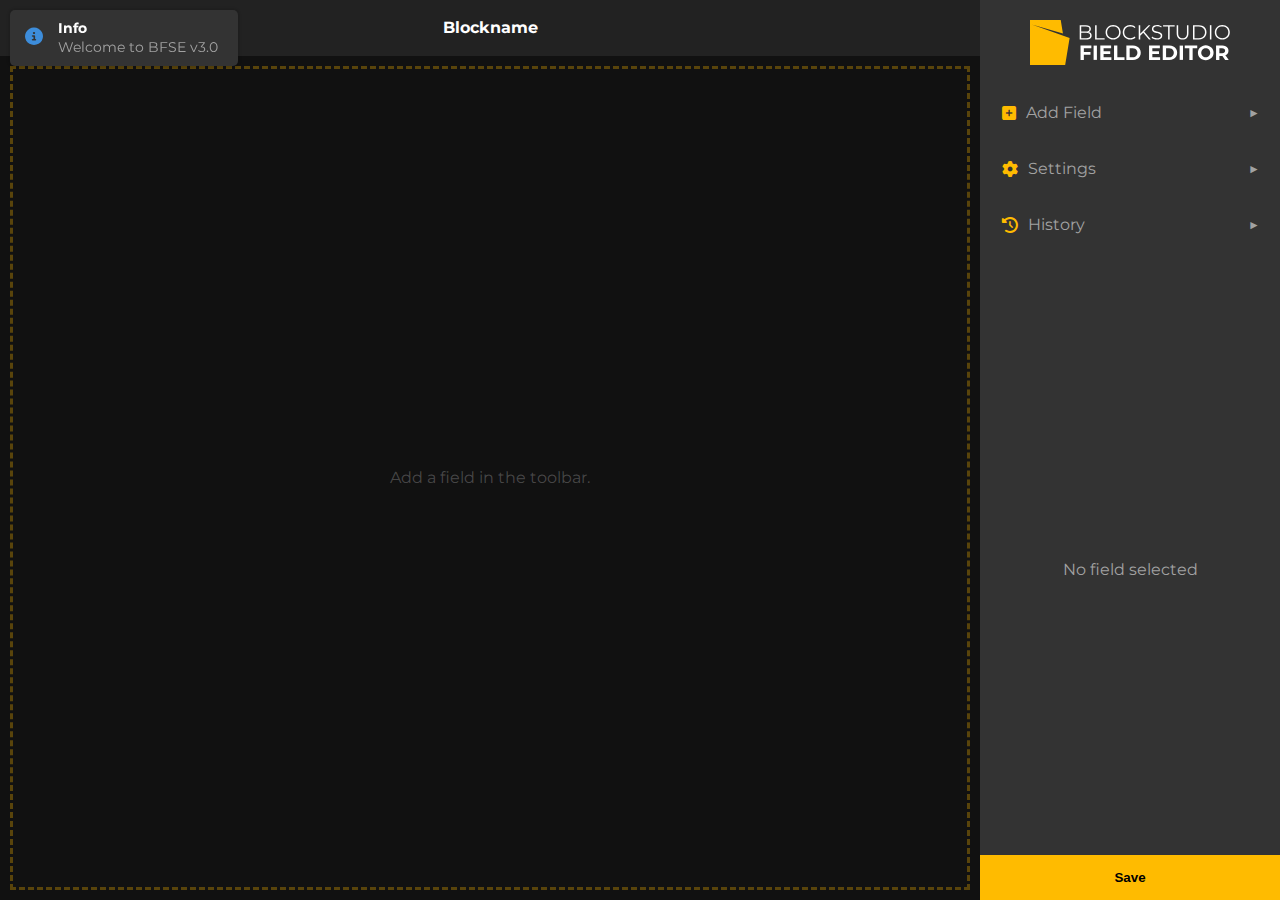
==== src/index.html @ e65ab968 "Initial commit" ====
<!DOCTYPE html>
<html lang="en">
	<head>
		<meta charset="UTF-8" />
		<meta name="viewport" content="width=device-width, initial-scale=1.0" />
		<link rel="stylesheet" href="assets/css/main.min.css" />
		<link rel="stylesheet" href="assets/fontawesome/css/all.min.css" />
		<script src="assets/js/main.js" type="module" defer></script>
		<title>Blockstudio Field Editor</title>
	</head>
	<body>
		<div class="alerts" id="alerts"></div>
		<div class="loader">
			<img src="assets/img/loader.svg" alt="BSFE" />
			<div class="loader__text">Loading please wait..</div>
		</div>
		<div class="container">
			<div class="toolbar">
				<div class="toolbar__head">
					<img src="assets/img/logo-full-colored.svg" alt="BSFE" />
				</div>
				<nav class="nav">
					<ul class="nav__list">
						<!-- Add Field -->
						<li class="nav__item nav__item--parent" data-for="addFields">
							<i class="fa-solid fa-plus-square"></i> Add Field
						</li>
						<ul class="nav__list nav__list--sub" data-menu="addFields">
							<li class="nav__item nav__item--return"></li>
						</ul>
						<!-- Settings -->
						<li class="nav__item nav__item--parent" data-for="settings">
							<i class="fa-solid fa-cog"></i> Settings
						</li>
						<ul class="nav__list nav__list--sub" data-menu="settings">
							<li class="nav__item nav__item--return"></li>
							<!-- Block Settings -->
							<li class="nav__item nav__item--parent" data-for="blockSettings">
								<i class="fa-solid fa-sliders"></i> Block Settings
							</li>
							<ul class="nav__list nav__list--sub" data-menu="blockSettings">
								<li class="nav__item nav__item--return"></li>
								<form id="blockSettings">
									<li class="nav__item nav__item--input">
										<label>
											<span>Name</span>
											<input type="text" name="name" />
										</label>
									</li>
									<li class="nav__item nav__item--input">
										<label>
											<span>Title</span>
											<input type="text" name="title" />
										</label>
									</li>
									<li class="nav__item nav__item--input">
										<label>
											<span>Category</span>
											<input type="text" name="category" />
										</label>
									</li>
									<li class="nav__item nav__item--input">
										<label>
											<span>Icon</span>
											<input type="text" name="icon" />
										</label>
									</li>
									<li class="nav__item nav__item--input">
										<label>
											<span>Description</span>
											<input type="text" name="description" />
										</label>
									</li>
									<li class="nav__item nav__item--input">
										<label>
											<span>Keywords</span>
											<input type="text" name="keywords" />
										</label>
									</li>
									<li class="nav__item nav__item--input">
										<label>
											<span>Version</span>
											<input type="text" name="version" />
										</label>
									</li>
									<li class="nav__item nav__item--input">
										<label>
											<span>Textdomain</span>
											<input type="text" name="textdomain" />
										</label>
									</li>
								</form>
							</ul>
							<!-- Settings.. -->
							<li class="nav__item nav__item--input">
								<label class="boolean">
									<span>
										<i class="fa-solid fa-hashtag"></i>Hide Field IDs
									</span>
									<input type="checkbox" id="hideFieldIds" />
								</label>
							</li>
							<li class="nav__item nav__item--input">
								<label class="boolean">
									<span>
										<i class="fa-solid fa-eye-slash"></i>Hide Top-Bar
									</span>
									<input type="checkbox" id="hideTopBar" />
								</label>
							</li>
							<li class="nav__item nav__item--input">
								<label class="boolean">
									<span>
										<i class="fa-solid fa-close"></i>Auto close menu
									</span>
									<input type="checkbox" id="closeAfterFieldAdded" />
								</label>
							</li>
						</ul>
						<!-- History -->
						<li class="nav__item nav__item--parent" data-for="history">
							<i class="fa-solid fa-history"></i> History
						</li>
						<ul class="nav__list nav__list--sub" data-menu="history">
							<li class="nav__item nav__item--return"></li>
						</ul>
						<!-- Field Properties -->
						<li class="nav__item nav__item--divider" id="fieldSettingsId">
							N/A
						</li>
						<form class="toolbar__field-settings" id="fieldSettings"></form>
					</ul>
				</nav>

				<button class="button" id="saveBtn">Save</button>
			</div>
			<div class="editor">
				<div class="editor__details">
					<p class="editor__blockname" id="blockName">Blockname</p>
				</div>
				<div class="editor__inner">
					<div class="fields" id="fields"></div>
				</div>
			</div>
		</div>
	</body>
</html>
---- src/assets/css/main.min.css ----
html,body,div,span,applet,object,iframe,h1,h2,h3,h4,h5,h6,p,blockquote,pre,a,abbr,acronym,address,big,cite,code,del,dfn,em,img,ins,kbd,q,s,samp,small,strike,strong,sub,sup,tt,var,b,u,i,center,dl,dt,dd,ol,ul,li,fieldset,form,label,legend,table,caption,tbody,tfoot,thead,tr,th,td,article,aside,canvas,details,embed,figure,figcaption,footer,header,hgroup,menu,nav,output,ruby,section,summary,time,mark,audio,video{margin:0;padding:0;border:0;font-size:100%;font:inherit;vertical-align:baseline}article,aside,details,figcaption,figure,footer,header,hgroup,menu,nav,section{display:block}body{line-height:1}ol,ul{list-style:none}blockquote,q{quotes:none}blockquote:before,blockquote:after,q:before,q:after{content:'';content:none}table{border-collapse:collapse;border-spacing:0}@font-face{font-display:swap;font-family:"Montserrat";font-style:normal;font-weight:100;src:url("../fonts/montserrat-v25-latin-100.woff2") format("woff2")}@font-face{font-display:swap;font-family:"Montserrat";font-style:italic;font-weight:100;src:url("../fonts/montserrat-v25-latin-100italic.woff2") format("woff2")}@font-face{font-display:swap;font-family:"Montserrat";font-style:normal;font-weight:200;src:url("../fonts/montserrat-v25-latin-200.woff2") format("woff2")}@font-face{font-display:swap;font-family:"Montserrat";font-style:italic;font-weight:200;src:url("../fonts/montserrat-v25-latin-200italic.woff2") format("woff2")}@font-face{font-display:swap;font-family:"Montserrat";font-style:normal;font-weight:300;src:url("../fonts/montserrat-v25-latin-300.woff2") format("woff2")}@font-face{font-display:swap;font-family:"Montserrat";font-style:italic;font-weight:300;src:url("../fonts/montserrat-v25-latin-300italic.woff2") format("woff2")}@font-face{font-display:swap;font-family:"Montserrat";font-style:normal;font-weight:400;src:url("../fonts/montserrat-v25-latin-regular.woff2") format("woff2")}@font-face{font-display:swap;font-family:"Montserrat";font-style:italic;font-weight:400;src:url("../fonts/montserrat-v25-latin-italic.woff2") format("woff2")}@font-face{font-display:swap;font-family:"Montserrat";font-style:normal;font-weight:500;src:url("../fonts/montserrat-v25-latin-500.woff2") format("woff2")}@font-face{font-display:swap;font-family:"Montserrat";font-style:italic;font-weight:500;src:url("../fonts/montserrat-v25-latin-500italic.woff2") format("woff2")}@font-face{font-display:swap;font-family:"Montserrat";font-style:normal;font-weight:600;src:url("../fonts/montserrat-v25-latin-600.woff2") format("woff2")}@font-face{font-display:swap;font-family:"Montserrat";font-style:italic;font-weight:600;src:url("../fonts/montserrat-v25-latin-600italic.woff2") format("woff2")}@font-face{font-display:swap;font-family:"Montserrat";font-style:normal;font-weight:700;src:url("../fonts/montserrat-v25-latin-700.woff2") format("woff2")}@font-face{font-display:swap;font-family:"Montserrat";font-style:italic;font-weight:700;src:url("../fonts/montserrat-v25-latin-700italic.woff2") format("woff2")}@font-face{font-display:swap;font-family:"Montserrat";font-style:normal;font-weight:800;src:url("../fonts/montserrat-v25-latin-800.woff2") format("woff2")}@font-face{font-display:swap;font-family:"Montserrat";font-style:italic;font-weight:800;src:url("../fonts/montserrat-v25-latin-800italic.woff2") format("woff2")}@font-face{font-display:swap;font-family:"Montserrat";font-style:normal;font-weight:900;src:url("../fonts/montserrat-v25-latin-900.woff2") format("woff2")}@font-face{font-display:swap;font-family:"Montserrat";font-style:italic;font-weight:900;src:url("../fonts/montserrat-v25-latin-900italic.woff2") format("woff2")}@font-face{font-display:swap;font-family:"Font Awesome 6 Free";font-weight:900;src:url("../fontawesome/webfonts/fa-brands-400.woff2") format("woff2")}@font-face{font-display:swap;font-family:"Font Awesome 6 Free";font-weight:900;src:url("../fontawesome/webfonts/fa-regular-400.woff2") format("woff2")}@font-face{font-display:swap;font-family:"Font Awesome 6 Free";font-weight:900;src:url("../fontawesome/webfonts/fa-solid-900.woff2") format("woff2")}@font-face{font-display:swap;font-family:"Font Awesome 6 Free";font-weight:900;src:url("../fontawesome/webfonts/fa-v4compatibility.woff2") format("woff2")}*{box-sizing:border-box;-webkit-font-smoothing:antialiased;-moz-osx-font-smoothing:grayscale;margin:0;padding:0}html{font-family:"Montserrat";background:#111111;color:#a2a2a2;height:100%}body{min-height:100%;display:grid;overflow:hidden}.container{display:grid;grid-template-columns:1fr 300px;grid-template-rows:1fr}.container .editor{grid-column:1/2;grid-row:1/2}.container .toolbar{grid-column:2/3;grid-row:1/2}a{text-decoration:none;color:inherit}input{border:none;font:inhert;color:inherit;background:transparent;font-size:inherit;transition:0.3s all ease}input:focus{outline:none;color:#fff}input::-webkit-input-placeholder{text-transform:capitalize}input::-moz-placeholder{text-transform:capitalize}input::placeholder{text-transform:capitalize}label.string{display:block;width:100%}label.boolean{display:flex;align-items:center;width:100%;justify-content:space-between;cursor:pointer}label.boolean span{font-size:14px}input[type="checkbox"]{-webkit-appearance:none;-moz-appearance:none;appearance:none;width:20px;height:20px;background:#444;position:relative;margin:0;cursor:pointer}input[type="checkbox"]:checked::before{content:"✕";position:absolute;top:50%;left:50%;-webkit-transform:translate(-50%, -50%);transform:translate(-50%, -50%);color:#fb0;font-weight:700}label span{font-size:12px;color:#999;text-transform:capitalize}label input{margin-top:5px}label.select{width:100%;position:relative}label.select span{margin-bottom:5px;display:block}label.select select:not([multiple])::after{content:"▼";color:#fb0;position:absolute;bottom:13px;right:10px;font-size:10px;pointer-events:none}select{width:100%;border:0;background:#444;color:#a2a2a2;padding:10px;position:relative;-webkit-appearance:none;-moz-appearance:none;appearance:none}select::after{content:"asd"}.loader{position:fixed;inset:0;display:flex;flex-direction:column;justify-content:center;align-items:center;gap:20px;background:#111111;z-index:100;opacity:0;transition:0.3s all ease;pointer-events:none}.loader img{max-width:50px;-webkit-animation:breathe 1.5s ease-in-out infinite alternate;animation:breathe 1.5s ease-in-out infinite alternate}.loader--show{opacity:1;pointer-events:all}@-webkit-keyframes breathe{to{scale:1.1}}@keyframes breathe{to{scale:1.1}}.editor{flex:1 1 calc(100% - 300px);display:flex;flex-direction:column;height:100vh}.editor__details{background:#222;padding:20px;text-align:center;color:#fff;font-weight:700}.editor__inner{margin:10px;flex:1;border:3px dashed rgba(255,187,0,0.3);padding:10px;position:relative;overflow-y:auto}.toolbar{background:#333;display:flex;flex-direction:column}.toolbar #fieldSettingsId{opacity:0}.toolbar__head{padding:20px}.toolbar__head img{display:block;max-width:200px;margin:0 auto}.toolbar__field-settings{height:100%;overflow-y:auto;position:relative}.toolbar__field-settings:empty::before{content:"No field selected";position:absolute;top:50%;left:50%;-webkit-transform:translate(-50%, -50%);transform:translate(-50%, -50%)}.nav{flex:1}.nav__list{overflow-x:hidden;overflow-y:auto;height:100%;position:relative;transition:0.3s all ease;background:#333;display:flex;flex-direction:column}.nav__list--sub{position:absolute;width:100%;height:100%;top:0;left:100%;background:#333}.nav__list--active{left:0}.nav__item{display:flex;align-items:center;padding:20px;cursor:pointer;border-left:2px solid transparent;-webkit-user-select:none;-moz-user-select:none;user-select:none}.nav__item:hover:not(.nav__item--return,.nav__item--input,.nav__item--divider,.nav__item--static,.nav__item--entry,.nav__item--nested){background:#444;border-color:#fb0}.nav__item:hover:not(.nav__item--return,.nav__item--input,.nav__item--divider,.nav__item--static,.nav__item--entry,.nav__item--nested)::after{color:#fb0}.nav__item--parent::after{content:"►";font-size:12px;margin-left:auto}.nav__item--return{background:#fb0;padding:10px 20px;position:-webkit-sticky;position:sticky;font-size:12px;color:#000;display:flex;justify-content:space-between;top:0;font-weight:700}.nav__item--return::before{content:"◄ Go Back";font-size:12px;margin-right:5px}.nav__item--return:hover::before{opacity:0.6}.nav__item--input{padding:20px}.nav__item--input input:not([type="checkbox"]){width:100%;background:#444;padding:10px}.nav__item--input+.nav__item--input{padding-top:0}.nav__item--divider{padding:10px 20px;font-size:12px;display:flex;align-items:center;white-space:nowrap;color:#fb0;cursor:default;font-weight:700;gap:5px}.nav__item--divider::before,.nav__item--divider::after{content:"";height:1px;width:100%;background:#fb0}.nav__item--entry{flex-direction:column;align-items:flex-start}.nav__item--entry p:first-child{font-size:10px;color:#fb0;margin-bottom:5px}.nav__item--line{border-bottom:1px solid rgba(204,204,204,0.1)}.nav__item i{color:#fb0;margin-right:10px}.nav__item--nested{color:#fb0;font-size:12px;text-transform:capitalize;padding-bottom:0}.nav__item--nested::after{content:":"}.button{background:#fb0;color:#000;border:0;padding:15px 20px;font-weight:700;cursor:pointer}.button:hover{opacity:0.8}.button--disabled{opacity:0.5}.fields{display:flex;flex-direction:column;overflow-y:auto;height:100%;gap:10px;position:relative}.fields:empty::before{content:"Add a field in the toolbar.";position:absolute;top:50%;left:50%;-webkit-transform:translate(-50%, -50%);transform:translate(-50%, -50%);color:rgba(204,204,204,0.3)}.field{cursor:pointer}.field__head{background:#fb0;padding:10px;display:flex;align-items:center;gap:5px;color:#000;opacity:0.6}.field__type{font-weight:700}.field__id{padding:2px;font-size:10px}.field__id::before{content:"#"}.field__controls{margin-left:auto}.field__controls button{border:0;width:25px;height:25px;display:inline-grid;place-items:center;background:#000;color:#fb0;cursor:pointer}.field__controls button i{pointer-events:none}.field__controls button:hover{opacity:0.8}.field__controls button:active{scale:0.9}.field__attributes{padding-left:10px;border-left:2px solid rgba(255,187,0,0.5);overflow:hidden;height:0}.field__attributes>*{margin-top:10px}.field__add{background:transparent;border:2px dashed #fb0;color:#fb0;width:100%;text-align:center;padding:5px;cursor:pointer;font-weight:700;opacity:0.5}.field__add:hover{opacity:1}.field--selected>.field__head{opacity:1}.field--expanded>.field__attributes{height:auto}.alerts{position:fixed;pointer-events:none;top:0;left:0;max-width:50%;display:flex;flex-direction:column;gap:10px;z-index:100;padding:10px;align-items:flex-start}.alert{--alert-color: #fb0;background:#333;border-radius:5px;pointer-events:all;display:flex;align-items:center;font-size:14px;line-height:1.2;gap:10px;overflow:hidden;-webkit-transform:translateX(calc(-100% - 10px));transform:translateX(calc(-100% - 10px));transition:0.3s all ease;-webkit-user-select:none;-moz-user-select:none;user-select:none;box-shadow:0 0 2px 2px rgba(0,0,0,0.1);cursor:pointer;opacity:0}.alert__icon{color:var(--alert-color);padding:15px;padding-right:5px;font-size:18px}.alert__text{padding:10px;padding-left:0;padding-right:20px}.alert__text strong{font-weight:700;color:#fff;text-transform:capitalize}.alert__text p:last-child{margin-top:2px}.alert--error{--alert-color: #c34343}.alert--warning{--alert-color: #db893d}.alert--success{--alert-color: #63c343}.alert--tipp{--alert-color: #fb0}.alert--info{--alert-color: #3d8ddb}.alert--show{-webkit-transform:translateX(0);transform:translateX(0);opacity:1}
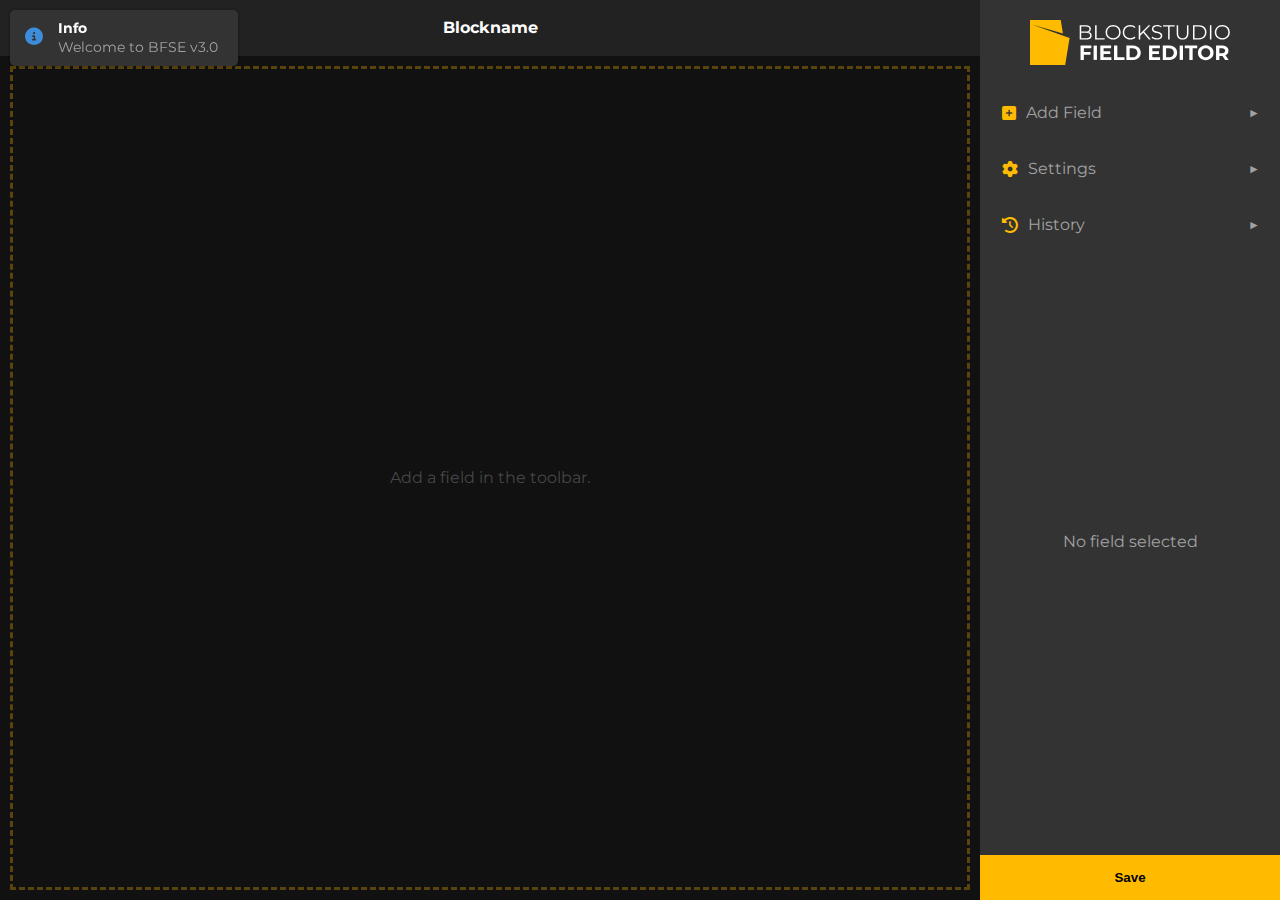
==== commit 3289d930: "." ====
--- a/src/index.html
+++ b/src/index.html
@@ -26,6 +26,13 @@
 							<i class="fa-solid fa-plus-square"></i> Add Field
 						</li>
 						<ul class="nav__list nav__list--sub" data-menu="addFields">
+							<li class="nav__item nav__item--return"></li>
+						</ul>
+						<!-- Add Option -->
+						<li class="nav__item nav__item--parent" data-for="addOptions">
+							<i class="fa-solid fa-plus-square"></i> Add Option
+						</li>
+						<ul class="nav__list nav__list--sub" data-menu="addOptions">
 							<li class="nav__item nav__item--return"></li>
 						</ul>
 						<!-- Settings -->
--- a/src/assets/css/main.min.css
+++ b/src/assets/css/main.min.css
@@ -1 +1 @@
-html,body,div,span,applet,object,iframe,h1,h2,h3,h4,h5,h6,p,blockquote,pre,a,abbr,acronym,address,big,cite,code,del,dfn,em,img,ins,kbd,q,s,samp,small,strike,strong,sub,sup,tt,var,b,u,i,center,dl,dt,dd,ol,ul,li,fieldset,form,label,legend,table,caption,tbody,tfoot,thead,tr,th,td,article,aside,canvas,details,embed,figure,figcaption,footer,header,hgroup,menu,nav,output,ruby,section,summary,time,mark,audio,video{margin:0;padding:0;border:0;font-size:100%;font:inherit;vertical-align:baseline}article,aside,details,figcaption,figure,footer,header,hgroup,menu,nav,section{display:block}body{line-height:1}ol,ul{list-style:none}blockquote,q{quotes:none}blockquote:before,blockquote:after,q:before,q:after{content:'';content:none}table{border-collapse:collapse;border-spacing:0}@font-face{font-display:swap;font-family:"Montserrat";font-style:normal;font-weight:100;src:url("../fonts/montserrat-v25-latin-100.woff2") format("woff2")}@font-face{font-display:swap;font-family:"Montserrat";font-style:italic;font-weight:100;src:url("../fonts/montserrat-v25-latin-100italic.woff2") format("woff2")}@font-face{font-display:swap;font-family:"Montserrat";font-style:normal;font-weight:200;src:url("../fonts/montserrat-v25-latin-200.woff2") format("woff2")}@font-face{font-display:swap;font-family:"Montserrat";font-style:italic;font-weight:200;src:url("../fonts/montserrat-v25-latin-200italic.woff2") format("woff2")}@font-face{font-display:swap;font-family:"Montserrat";font-style:normal;font-weight:300;src:url("../fonts/montserrat-v25-latin-300.woff2") format("woff2")}@font-face{font-display:swap;font-family:"Montserrat";font-style:italic;font-weight:300;src:url("../fonts/montserrat-v25-latin-300italic.woff2") format("woff2")}@font-face{font-display:swap;font-family:"Montserrat";font-style:normal;font-weight:400;src:url("../fonts/montserrat-v25-latin-regular.woff2") format("woff2")}@font-face{font-display:swap;font-family:"Montserrat";font-style:italic;font-weight:400;src:url("../fonts/montserrat-v25-latin-italic.woff2") format("woff2")}@font-face{font-display:swap;font-family:"Montserrat";font-style:normal;font-weight:500;src:url("../fonts/montserrat-v25-latin-500.woff2") format("woff2")}@font-face{font-display:swap;font-family:"Montserrat";font-style:italic;font-weight:500;src:url("../fonts/montserrat-v25-latin-500italic.woff2") format("woff2")}@font-face{font-display:swap;font-family:"Montserrat";font-style:normal;font-weight:600;src:url("../fonts/montserrat-v25-latin-600.woff2") format("woff2")}@font-face{font-display:swap;font-family:"Montserrat";font-style:italic;font-weight:600;src:url("../fonts/montserrat-v25-latin-600italic.woff2") format("woff2")}@font-face{font-display:swap;font-family:"Montserrat";font-style:normal;font-weight:700;src:url("../fonts/montserrat-v25-latin-700.woff2") format("woff2")}@font-face{font-display:swap;font-family:"Montserrat";font-style:italic;font-weight:700;src:url("../fonts/montserrat-v25-latin-700italic.woff2") format("woff2")}@font-face{font-display:swap;font-family:"Montserrat";font-style:normal;font-weight:800;src:url("../fonts/montserrat-v25-latin-800.woff2") format("woff2")}@font-face{font-display:swap;font-family:"Montserrat";font-style:italic;font-weight:800;src:url("../fonts/montserrat-v25-latin-800italic.woff2") format("woff2")}@font-face{font-display:swap;font-family:"Montserrat";font-style:normal;font-weight:900;src:url("../fonts/montserrat-v25-latin-900.woff2") format("woff2")}@font-face{font-display:swap;font-family:"Montserrat";font-style:italic;font-weight:900;src:url("../fonts/montserrat-v25-latin-900italic.woff2") format("woff2")}@font-face{font-display:swap;font-family:"Font Awesome 6 Free";font-weight:900;src:url("../fontawesome/webfonts/fa-brands-400.woff2") format("woff2")}@font-face{font-display:swap;font-family:"Font Awesome 6 Free";font-weight:900;src:url("../fontawesome/webfonts/fa-regular-400.woff2") format("woff2")}@font-face{font-display:swap;font-family:"Font Awesome 6 Free";font-weight:900;src:url("../fontawesome/webfonts/fa-solid-900.woff2") format("woff2")}@font-face{font-display:swap;font-family:"Font Awesome 6 Free";font-weight:900;src:url("../fontawesome/webfonts/fa-v4compatibility.woff2") format("woff2")}*{box-sizing:border-box;-webkit-font-smoothing:antialiased;-moz-osx-font-smoothing:grayscale;margin:0;padding:0}html{font-family:"Montserrat";background:#111111;color:#a2a2a2;height:100%}body{min-height:100%;display:grid;overflow:hidden}.container{display:grid;grid-template-columns:1fr 300px;grid-template-rows:1fr}.container .editor{grid-column:1/2;grid-row:1/2}.container .toolbar{grid-column:2/3;grid-row:1/2}a{text-decoration:none;color:inherit}input{border:none;font:inhert;color:inherit;background:transparent;font-size:inherit;transition:0.3s all ease}input:focus{outline:none;color:#fff}input::-webkit-input-placeholder{text-transform:capitalize}input::-moz-placeholder{text-transform:capitalize}input::placeholder{text-transform:capitalize}label.string{display:block;width:100%}label.boolean{display:flex;align-items:center;width:100%;justify-content:space-between;cursor:pointer}label.boolean span{font-size:14px}input[type="checkbox"]{-webkit-appearance:none;-moz-appearance:none;appearance:none;width:20px;height:20px;background:#444;position:relative;margin:0;cursor:pointer}input[type="checkbox"]:checked::before{content:"✕";position:absolute;top:50%;left:50%;-webkit-transform:translate(-50%, -50%);transform:translate(-50%, -50%);color:#fb0;font-weight:700}label span{font-size:12px;color:#999;text-transform:capitalize}label input{margin-top:5px}label.select{width:100%;position:relative}label.select span{margin-bottom:5px;display:block}label.select select:not([multiple])::after{content:"▼";color:#fb0;position:absolute;bottom:13px;right:10px;font-size:10px;pointer-events:none}select{width:100%;border:0;background:#444;color:#a2a2a2;padding:10px;position:relative;-webkit-appearance:none;-moz-appearance:none;appearance:none}select::after{content:"asd"}.loader{position:fixed;inset:0;display:flex;flex-direction:column;justify-content:center;align-items:center;gap:20px;background:#111111;z-index:100;opacity:0;transition:0.3s all ease;pointer-events:none}.loader img{max-width:50px;-webkit-animation:breathe 1.5s ease-in-out infinite alternate;animation:breathe 1.5s ease-in-out infinite alternate}.loader--show{opacity:1;pointer-events:all}@-webkit-keyframes breathe{to{scale:1.1}}@keyframes breathe{to{scale:1.1}}.editor{flex:1 1 calc(100% - 300px);display:flex;flex-direction:column;height:100vh}.editor__details{background:#222;padding:20px;text-align:center;color:#fff;font-weight:700}.editor__inner{margin:10px;flex:1;border:3px dashed rgba(255,187,0,0.3);padding:10px;position:relative;overflow-y:auto}.toolbar{background:#333;display:flex;flex-direction:column}.toolbar #fieldSettingsId{opacity:0}.toolbar__head{padding:20px}.toolbar__head img{display:block;max-width:200px;margin:0 auto}.toolbar__field-settings{height:100%;overflow-y:auto;position:relative}.toolbar__field-settings:empty::before{content:"No field selected";position:absolute;top:50%;left:50%;-webkit-transform:translate(-50%, -50%);transform:translate(-50%, -50%)}.nav{flex:1}.nav__list{overflow-x:hidden;overflow-y:auto;height:100%;position:relative;transition:0.3s all ease;background:#333;display:flex;flex-direction:column}.nav__list--sub{position:absolute;width:100%;height:100%;top:0;left:100%;background:#333}.nav__list--active{left:0}.nav__item{display:flex;align-items:center;padding:20px;cursor:pointer;border-left:2px solid transparent;-webkit-user-select:none;-moz-user-select:none;user-select:none}.nav__item:hover:not(.nav__item--return,.nav__item--input,.nav__item--divider,.nav__item--static,.nav__item--entry,.nav__item--nested){background:#444;border-color:#fb0}.nav__item:hover:not(.nav__item--return,.nav__item--input,.nav__item--divider,.nav__item--static,.nav__item--entry,.nav__item--nested)::after{color:#fb0}.nav__item--parent::after{content:"►";font-size:12px;margin-left:auto}.nav__item--return{background:#fb0;padding:10px 20px;position:-webkit-sticky;position:sticky;font-size:12px;color:#000;display:flex;justify-content:space-between;top:0;font-weight:700}.nav__item--return::before{content:"◄ Go Back";font-size:12px;margin-right:5px}.nav__item--return:hover::before{opacity:0.6}.nav__item--input{padding:20px}.nav__item--input input:not([type="checkbox"]){width:100%;background:#444;padding:10px}.nav__item--input+.nav__item--input{padding-top:0}.nav__item--divider{padding:10px 20px;font-size:12px;display:flex;align-items:center;white-space:nowrap;color:#fb0;cursor:default;font-weight:700;gap:5px}.nav__item--divider::before,.nav__item--divider::after{content:"";height:1px;width:100%;background:#fb0}.nav__item--entry{flex-direction:column;align-items:flex-start}.nav__item--entry p:first-child{font-size:10px;color:#fb0;margin-bottom:5px}.nav__item--line{border-bottom:1px solid rgba(204,204,204,0.1)}.nav__item i{color:#fb0;margin-right:10px}.nav__item--nested{color:#fb0;font-size:12px;text-transform:capitalize;padding-bottom:0}.nav__item--nested::after{content:":"}.button{background:#fb0;color:#000;border:0;padding:15px 20px;font-weight:700;cursor:pointer}.button:hover{opacity:0.8}.button--disabled{opacity:0.5}.fields{display:flex;flex-direction:column;overflow-y:auto;height:100%;gap:10px;position:relative}.fields:empty::before{content:"Add a field in the toolbar.";position:absolute;top:50%;left:50%;-webkit-transform:translate(-50%, -50%);transform:translate(-50%, -50%);color:rgba(204,204,204,0.3)}.field{cursor:pointer}.field__head{background:#fb0;padding:10px;display:flex;align-items:center;gap:5px;color:#000;opacity:0.6}.field__type{font-weight:700}.field__id{padding:2px;font-size:10px}.field__id::before{content:"#"}.field__controls{margin-left:auto}.field__controls button{border:0;width:25px;height:25px;display:inline-grid;place-items:center;background:#000;color:#fb0;cursor:pointer}.field__controls button i{pointer-events:none}.field__controls button:hover{opacity:0.8}.field__controls button:active{scale:0.9}.field__attributes{padding-left:10px;border-left:2px solid rgba(255,187,0,0.5);overflow:hidden;height:0}.field__attributes>*{margin-top:10px}.field__add{background:transparent;border:2px dashed #fb0;color:#fb0;width:100%;text-align:center;padding:5px;cursor:pointer;font-weight:700;opacity:0.5}.field__add:hover{opacity:1}.field--selected>.field__head{opacity:1}.field--expanded>.field__attributes{height:auto}.alerts{position:fixed;pointer-events:none;top:0;left:0;max-width:50%;display:flex;flex-direction:column;gap:10px;z-index:100;padding:10px;align-items:flex-start}.alert{--alert-color: #fb0;background:#333;border-radius:5px;pointer-events:all;display:flex;align-items:center;font-size:14px;line-height:1.2;gap:10px;overflow:hidden;-webkit-transform:translateX(calc(-100% - 10px));transform:translateX(calc(-100% - 10px));transition:0.3s all ease;-webkit-user-select:none;-moz-user-select:none;user-select:none;box-shadow:0 0 2px 2px rgba(0,0,0,0.1);cursor:pointer;opacity:0}.alert__icon{color:var(--alert-color);padding:15px;padding-right:5px;font-size:18px}.alert__text{padding:10px;padding-left:0;padding-right:20px}.alert__text strong{font-weight:700;color:#fff;text-transform:capitalize}.alert__text p:last-child{margin-top:2px}.alert--error{--alert-color: #c34343}.alert--warning{--alert-color: #db893d}.alert--success{--alert-color: #63c343}.alert--tipp{--alert-color: #fb0}.alert--info{--alert-color: #3d8ddb}.alert--show{-webkit-transform:translateX(0);transform:translateX(0);opacity:1}
+html,body,div,span,applet,object,iframe,h1,h2,h3,h4,h5,h6,p,blockquote,pre,a,abbr,acronym,address,big,cite,code,del,dfn,em,img,ins,kbd,q,s,samp,small,strike,strong,sub,sup,tt,var,b,u,i,center,dl,dt,dd,ol,ul,li,fieldset,form,label,legend,table,caption,tbody,tfoot,thead,tr,th,td,article,aside,canvas,details,embed,figure,figcaption,footer,header,hgroup,menu,nav,output,ruby,section,summary,time,mark,audio,video{margin:0;padding:0;border:0;font-size:100%;font:inherit;vertical-align:baseline}article,aside,details,figcaption,figure,footer,header,hgroup,menu,nav,section{display:block}body{line-height:1}ol,ul{list-style:none}blockquote,q{quotes:none}blockquote:before,blockquote:after,q:before,q:after{content:'';content:none}table{border-collapse:collapse;border-spacing:0}@font-face{font-display:swap;font-family:"Montserrat";font-style:normal;font-weight:100;src:url("../fonts/montserrat-v25-latin-100.woff2") format("woff2")}@font-face{font-display:swap;font-family:"Montserrat";font-style:italic;font-weight:100;src:url("../fonts/montserrat-v25-latin-100italic.woff2") format("woff2")}@font-face{font-display:swap;font-family:"Montserrat";font-style:normal;font-weight:200;src:url("../fonts/montserrat-v25-latin-200.woff2") format("woff2")}@font-face{font-display:swap;font-family:"Montserrat";font-style:italic;font-weight:200;src:url("../fonts/montserrat-v25-latin-200italic.woff2") format("woff2")}@font-face{font-display:swap;font-family:"Montserrat";font-style:normal;font-weight:300;src:url("../fonts/montserrat-v25-latin-300.woff2") format("woff2")}@font-face{font-display:swap;font-family:"Montserrat";font-style:italic;font-weight:300;src:url("../fonts/montserrat-v25-latin-300italic.woff2") format("woff2")}@font-face{font-display:swap;font-family:"Montserrat";font-style:normal;font-weight:400;src:url("../fonts/montserrat-v25-latin-regular.woff2") format("woff2")}@font-face{font-display:swap;font-family:"Montserrat";font-style:italic;font-weight:400;src:url("../fonts/montserrat-v25-latin-italic.woff2") format("woff2")}@font-face{font-display:swap;font-family:"Montserrat";font-style:normal;font-weight:500;src:url("../fonts/montserrat-v25-latin-500.woff2") format("woff2")}@font-face{font-display:swap;font-family:"Montserrat";font-style:italic;font-weight:500;src:url("../fonts/montserrat-v25-latin-500italic.woff2") format("woff2")}@font-face{font-display:swap;font-family:"Montserrat";font-style:normal;font-weight:600;src:url("../fonts/montserrat-v25-latin-600.woff2") format("woff2")}@font-face{font-display:swap;font-family:"Montserrat";font-style:italic;font-weight:600;src:url("../fonts/montserrat-v25-latin-600italic.woff2") format("woff2")}@font-face{font-display:swap;font-family:"Montserrat";font-style:normal;font-weight:700;src:url("../fonts/montserrat-v25-latin-700.woff2") format("woff2")}@font-face{font-display:swap;font-family:"Montserrat";font-style:italic;font-weight:700;src:url("../fonts/montserrat-v25-latin-700italic.woff2") format("woff2")}@font-face{font-display:swap;font-family:"Montserrat";font-style:normal;font-weight:800;src:url("../fonts/montserrat-v25-latin-800.woff2") format("woff2")}@font-face{font-display:swap;font-family:"Montserrat";font-style:italic;font-weight:800;src:url("../fonts/montserrat-v25-latin-800italic.woff2") format("woff2")}@font-face{font-display:swap;font-family:"Montserrat";font-style:normal;font-weight:900;src:url("../fonts/montserrat-v25-latin-900.woff2") format("woff2")}@font-face{font-display:swap;font-family:"Montserrat";font-style:italic;font-weight:900;src:url("../fonts/montserrat-v25-latin-900italic.woff2") format("woff2")}@font-face{font-display:swap;font-family:"Font Awesome 6 Free";font-weight:900;src:url("../fontawesome/webfonts/fa-brands-400.woff2") format("woff2")}@font-face{font-display:swap;font-family:"Font Awesome 6 Free";font-weight:900;src:url("../fontawesome/webfonts/fa-regular-400.woff2") format("woff2")}@font-face{font-display:swap;font-family:"Font Awesome 6 Free";font-weight:900;src:url("../fontawesome/webfonts/fa-solid-900.woff2") format("woff2")}@font-face{font-display:swap;font-family:"Font Awesome 6 Free";font-weight:900;src:url("../fontawesome/webfonts/fa-v4compatibility.woff2") format("woff2")}*{box-sizing:border-box;-webkit-font-smoothing:antialiased;-moz-osx-font-smoothing:grayscale;margin:0;padding:0}html{font-family:"Montserrat";background:#111111;color:#a2a2a2;height:100%}body{min-height:100%;display:grid;overflow:hidden}.container{display:grid;grid-template-columns:1fr 300px;grid-template-rows:1fr}.container .editor{grid-column:1/2;grid-row:1/2}.container .toolbar{grid-column:2/3;grid-row:1/2}a{text-decoration:none;color:inherit}input{border:none;font:inhert;color:inherit;background:transparent;font-size:inherit;transition:0.3s all ease}input:focus{outline:none;color:#fff}input::-webkit-input-placeholder{text-transform:capitalize}input::-moz-placeholder{text-transform:capitalize}input::placeholder{text-transform:capitalize}label.string{display:block;width:100%}label.boolean{display:flex;align-items:center;width:100%;justify-content:space-between;cursor:pointer}label.boolean span{font-size:14px}input[type="checkbox"]{-webkit-appearance:none;-moz-appearance:none;appearance:none;width:20px;height:20px;background:#444;position:relative;margin:0;cursor:pointer}input[type="checkbox"]:checked::before{content:"✕";position:absolute;top:50%;left:50%;-webkit-transform:translate(-50%, -50%);transform:translate(-50%, -50%);color:#fb0;font-weight:700}label span{font-size:12px;color:#999;text-transform:capitalize}label input{margin-top:5px}label.select{width:100%;position:relative}label.select span{margin-bottom:5px;display:block}label.select select:not([multiple])::after{content:"▼";color:#fb0;position:absolute;bottom:13px;right:10px;font-size:10px;pointer-events:none}select{width:100%;border:0;background:#444;color:#a2a2a2;padding:10px;position:relative;-webkit-appearance:none;-moz-appearance:none;appearance:none}select::after{content:"asd"}.loader{position:fixed;inset:0;display:flex;flex-direction:column;justify-content:center;align-items:center;gap:20px;background:#111111;z-index:100;opacity:0;transition:0.3s all ease;pointer-events:none}.loader img{max-width:50px;-webkit-animation:breathe 1.5s ease-in-out infinite alternate;animation:breathe 1.5s ease-in-out infinite alternate}.loader--show{opacity:1;pointer-events:all}@-webkit-keyframes breathe{to{scale:1.1}}@keyframes breathe{to{scale:1.1}}.editor{flex:1 1 calc(100% - 300px);display:flex;flex-direction:column;height:100vh}.editor__details{background:#222;padding:20px;text-align:center;color:#fff;font-weight:700}.editor__inner{margin:10px;flex:1;border:3px dashed rgba(255,187,0,0.3);padding:10px;position:relative;overflow-y:auto}.toolbar{background:#333;display:flex;flex-direction:column}.toolbar #fieldSettingsId{opacity:0}.toolbar__head{padding:20px}.toolbar__head img{display:block;max-width:200px;margin:0 auto}.toolbar__field-settings{height:100%;overflow-y:auto;position:relative}.toolbar__field-settings:empty::before{content:"No field selected";position:absolute;top:50%;left:50%;-webkit-transform:translate(-50%, -50%);transform:translate(-50%, -50%)}.nav{flex:1}.nav__list{overflow-x:hidden;overflow-y:auto;height:100%;position:relative;transition:0.3s all ease;background:#333;display:flex;flex-direction:column}.nav__list--sub{position:absolute;width:100%;height:100%;top:0;left:100%;background:#333}.nav__list--active{left:0}.nav__item{display:flex;align-items:center;padding:20px;cursor:pointer;border-left:2px solid transparent;-webkit-user-select:none;-moz-user-select:none;user-select:none}.nav__item:hover:not(.nav__item--return,.nav__item--input,.nav__item--divider,.nav__item--static,.nav__item--entry,.nav__item--nested){background:#444;border-color:#fb0}.nav__item:hover:not(.nav__item--return,.nav__item--input,.nav__item--divider,.nav__item--static,.nav__item--entry,.nav__item--nested)::after{color:#fb0}.nav__item--parent::after{content:"►";font-size:12px;margin-left:auto}.nav__item--return{background:#fb0;padding:10px 20px;position:-webkit-sticky;position:sticky;font-size:12px;color:#000;display:flex;justify-content:space-between;top:0;font-weight:700}.nav__item--return::before{content:"◄ Go Back";font-size:12px;margin-right:5px}.nav__item--return:hover::before{opacity:0.6}.nav__item--input{padding:20px}.nav__item--input input:not([type="checkbox"]){width:100%;background:#444;padding:10px}.nav__item--input+.nav__item--input{padding-top:0}.nav__item--divider{padding:10px 20px;font-size:12px;display:flex;align-items:center;white-space:nowrap;color:#fb0;cursor:default;font-weight:700;gap:5px}.nav__item--divider::before,.nav__item--divider::after{content:"";height:1px;width:100%;background:#fb0}.nav__item--entry{flex-direction:column;align-items:flex-start}.nav__item--entry p:first-child{font-size:10px;color:#fb0;margin-bottom:5px}.nav__item--line{border-bottom:1px solid rgba(204,204,204,0.1)}.nav__item i{color:#fb0;margin-right:10px}.nav__item--nested{color:#fb0;font-size:12px;text-transform:capitalize;padding-bottom:0}.nav__item--nested::after{content:":"}.nav__item--hidden{display:none}.button{background:#fb0;color:#000;border:0;padding:15px 20px;font-weight:700;cursor:pointer}.button:hover{opacity:0.8}.button--disabled{opacity:0.5}.fields{display:flex;flex-direction:column;overflow-y:auto;height:100%;gap:10px;position:relative}.fields:empty::before{content:"Add a field in the toolbar.";position:absolute;top:50%;left:50%;-webkit-transform:translate(-50%, -50%);transform:translate(-50%, -50%);color:rgba(204,204,204,0.3)}.field{cursor:pointer}.field__head{background:#fb0;padding:10px;display:flex;align-items:center;gap:5px;color:#000;opacity:0.6}.field__type{font-weight:700}.field__id{padding:2px;font-size:10px}.field__id::before{content:"#"}.field__controls{margin-left:auto}.field__controls button{border:0;width:25px;height:25px;display:inline-grid;place-items:center;background:#000;color:#fb0;cursor:pointer}.field__controls button i{pointer-events:none}.field__controls button:hover{opacity:0.8}.field__controls button:active{scale:0.9}.field__attributes{padding-left:10px;border-left:2px solid rgba(255,187,0,0.5);overflow:hidden;height:0}.field__attributes>*{margin-top:10px}.field__add{background:transparent;border:2px dashed #fb0;color:#fb0;width:100%;text-align:center;padding:5px;cursor:pointer;font-weight:700;opacity:0.5}.field__add:hover{opacity:1}.field--selected>.field__head{opacity:1}.field--expanded>.field__attributes{height:auto}.alerts{position:fixed;pointer-events:none;top:0;left:0;max-width:50%;display:flex;flex-direction:column;gap:10px;z-index:100;padding:10px;align-items:flex-start}.alert{--alert-color: #fb0;background:#333;border-radius:5px;pointer-events:all;display:flex;align-items:center;font-size:14px;line-height:1.2;gap:10px;overflow:hidden;-webkit-transform:translateX(calc(-100% - 10px));transform:translateX(calc(-100% - 10px));transition:0.3s all ease;-webkit-user-select:none;-moz-user-select:none;user-select:none;box-shadow:0 0 2px 2px rgba(0,0,0,0.1);cursor:pointer;opacity:0}.alert__icon{color:var(--alert-color);padding:15px;padding-right:5px;font-size:18px}.alert__text{padding:10px;padding-left:0;padding-right:20px}.alert__text strong{font-weight:700;color:#fff;text-transform:capitalize}.alert__text p:last-child{margin-top:2px}.alert--error{--alert-color: #c34343}.alert--warning{--alert-color: #db893d}.alert--success{--alert-color: #63c343}.alert--tipp{--alert-color: #fb0}.alert--info{--alert-color: #3d8ddb}.alert--show{-webkit-transform:translateX(0);transform:translateX(0);opacity:1}
